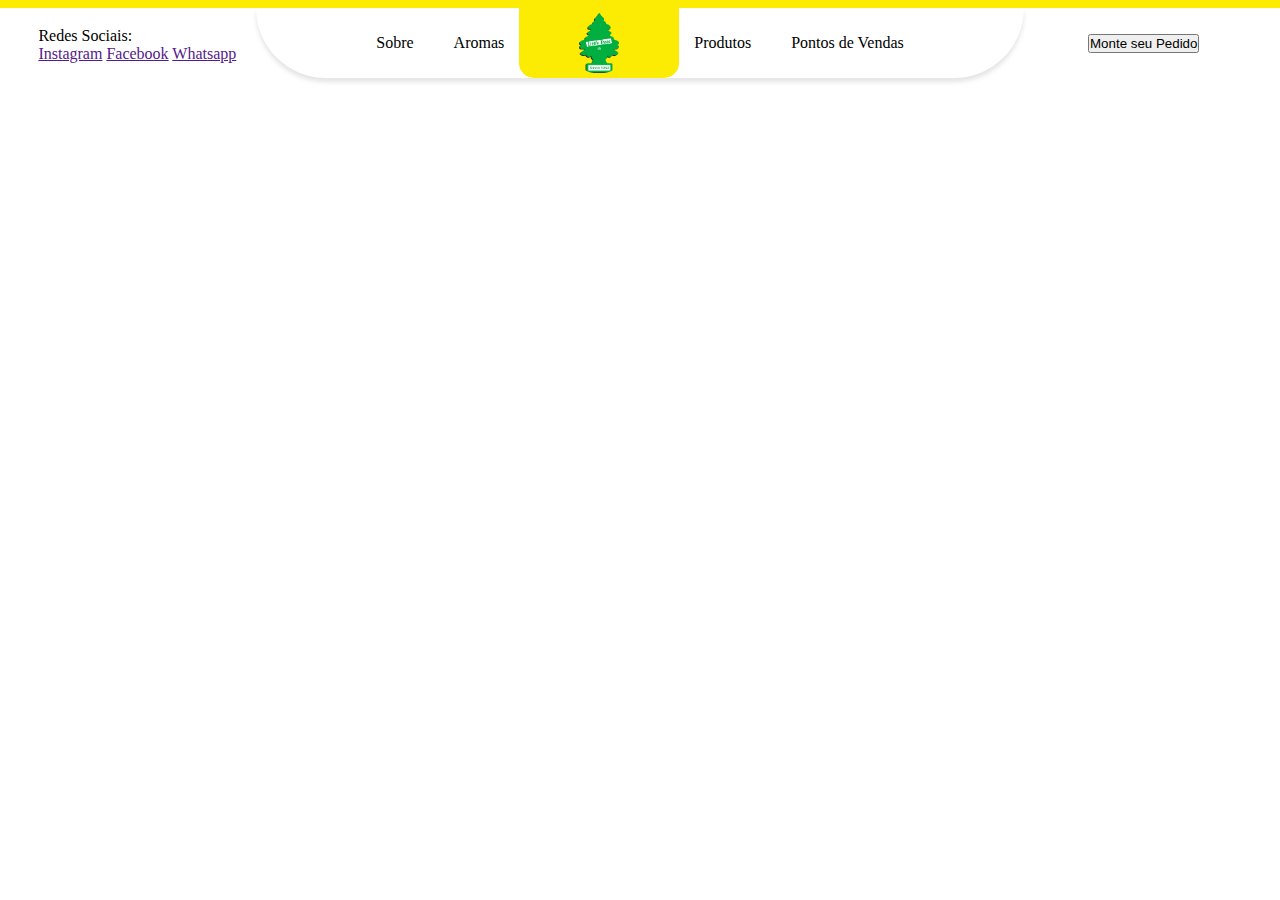
==== index.html @ 561e8fd2 "Criação do Header/Nav-menu, aplicando responsividade em parte" ====
<!DOCTYPE html>
<html lang="pt-br">

<head>
  <meta charset="UTF-8">
  <meta http-equiv="X-UA-Compatible" content="IE=edge">
  <meta name="viewport" content="width=device-width, initial-scale=1.0">
  <link rel="stylesheet" href="./css/style.css">
  <link rel="shortcut icon" href="/images/logo.png" type="image/x-icon">
  <title>Little Trees Alagoinhas</title>
</head>

<body>
  <header>
    <div class="linhaamarela"></div>
    <div class="nav">
      <div class="socialmedia">
        <p>Redes Sociais:</p>
        <a href="">Instagram</a>
        <a href="">Facebook</a>
        <a href="">Whatsapp</a>
      </div>

      <button class="btn btn-pedido" type="submit">Monte seu Pedido</button>

      <div class="nav-content">
        <ul>
          <li class="item">Sobre</li>
          <li class="item">Aromas</li>
        </ul>
        <div class="logo">
          <img src="/images/logo.png" alt="logoprincipal" class="logo">
        </div>
        <ul>
          <li class="item">Produtos</li>
          <li class="item">Pontos de Vendas</li>
        </ul>
      </div>

    </div>
  </header>


</body>

</html>
---- css/style.css ----
* {
  margin: 0px;
  padding: 0px;
}

header .linhaamarela {
  margin: 0px auto;
  background-color: #fcec04;
  width: auto;
  height: 8px;
}
header .nav {
  box-sizing: border-box;
  background-color: white;
  width: 60%;
  height: 35px;
  color: black;
  margin: 0px auto;
}
header .nav .socialmedia {
  position: absolute;
  top: 3%;
  left: 3%;
}
header .nav .btn {
  margin: 0px;
  padding: 0px;
}
header .nav .btn-pedido {
  position: absolute;
  margin-left: 65%;
  margin-top: 2%;
}
header .nav .nav-content {
  box-sizing: border-box;
  display: flex;
  justify-content: center;
  align-items: center;
  box-shadow: 0px 4px 4px rgba(155, 151, 151, 0.25);
  border-radius: 0px 0px 120px 120px;
  font-size: 16px;
}
header .nav .nav-content .logo {
  width: 30%;
  max-width: 160px;
  height: 70px;
  background-color: #fcec04;
  display: flex;
  justify-content: center;
  align-items: center;
  border-radius: 0px 0px 15px 15px;
  margin: 0px 15px;
}
header .nav .nav-content .logo img {
  width: 40px;
  height: 60px;
}
header .nav .nav-content ul {
  list-style: none;
  display: flex;
  gap: 40px;
}

/*# sourceMappingURL=style.css.map */
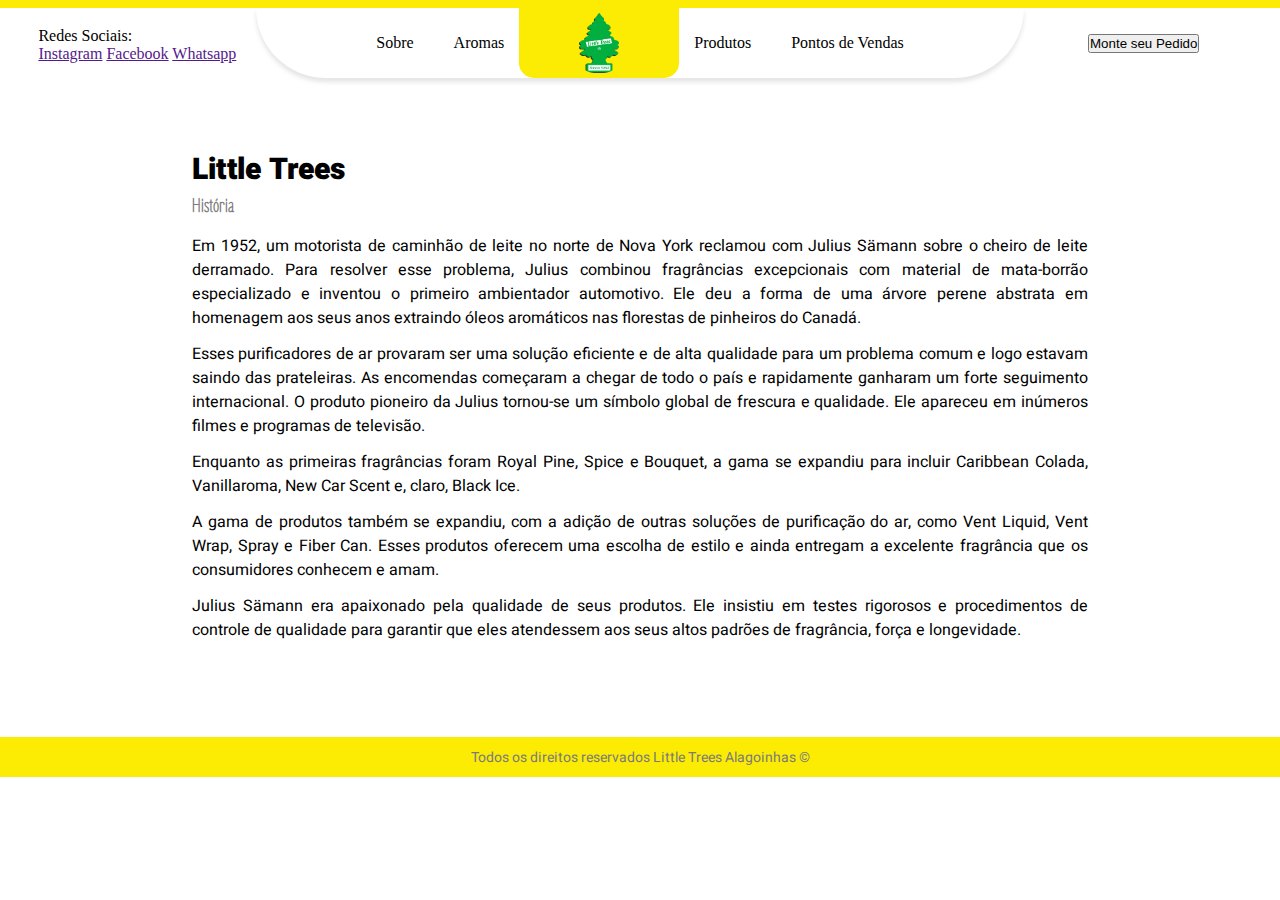
==== commit ebf114e3: "added footer; main-content:texto do sobre" ====
--- a/index.html
+++ b/index.html
@@ -40,7 +40,23 @@
     </div>
   </header>
 
+  <div class="main-content">
+    <h1>Little Trees</h1>
+    <h3>História</h3>
+    <p class="paragraph">
+      Em 1952, um motorista de caminhão de leite no norte de Nova York reclamou com Julius Sämann sobre o cheiro de leite derramado. Para resolver esse problema, Julius combinou fragrâncias excepcionais com material de mata-borrão especializado e inventou o primeiro ambientador automotivo. Ele deu a forma de uma árvore perene abstrata em homenagem aos seus anos extraindo óleos aromáticos nas florestas de pinheiros do Canadá.
+    </p>
+    <p class="paragraph">Esses purificadores de ar provaram ser uma solução eficiente e de alta qualidade para um problema comum e logo estavam saindo das prateleiras. As encomendas começaram a chegar de todo o país e rapidamente ganharam um forte seguimento internacional. O produto pioneiro da Julius tornou-se um símbolo global de frescura e qualidade. Ele apareceu em inúmeros filmes e programas de televisão.</p>
+    <p class="paragraph">Enquanto as primeiras fragrâncias foram Royal Pine, Spice e Bouquet, a gama se expandiu para incluir Caribbean Colada, Vanillaroma, New Car Scent e, claro, Black Ice.</p>
+    <p class="paragraph">A gama de produtos também se expandiu, com a adição de outras soluções de purificação do ar, como Vent Liquid, Vent Wrap, Spray e Fiber Can. Esses produtos oferecem uma escolha de estilo e ainda entregam a excelente fragrância que os consumidores conhecem e amam.</p>
+    <p class="paragraph">Julius Sämann era apaixonado pela qualidade de seus produtos. Ele insistiu em testes rigorosos e procedimentos de controle de qualidade para garantir que eles atendessem aos seus altos padrões de fragrância, força e longevidade.</p>
+  </div>
 
+  <footer>
+    <div class="footer-content">
+      <p>Todos os direitos reservados <a href="#">Little Trees Alagoinhas</a> &copy;</p>
+    </div>
+  </footer>
 </body>
 
 </html>--- a/css/style.css
+++ b/css/style.css
@@ -1,3 +1,5 @@
+@import url("https://fonts.googleapis.com/css2?family=Heebo:wght@400;700;800;900&family=Lato:wght@300;400;700&display=swap");
+@import url("https://fonts.googleapis.com/css2?family=Lato:wght@300;400;700&family=Zen+Loop&display=swap");
 * {
   margin: 0px;
   padding: 0px;
@@ -13,7 +15,7 @@
   box-sizing: border-box;
   background-color: white;
   width: 60%;
-  height: 35px;
+  height: 70px;
   color: black;
   margin: 0px auto;
 }
@@ -61,4 +63,55 @@
   gap: 40px;
 }
 
+.main-content {
+  box-sizing: border-box;
+  display: grid;
+  justify-content: center;
+  align-items: center;
+  max-width: 70%;
+  margin: 0 auto;
+  padding: 60px 0px;
+}
+.main-content h1 {
+  color: #000;
+  padding: 10px 0px;
+  padding-bottom: 3px;
+  font-size: 30px;
+  font-family: "Heebo", sans-serif;
+  font-weight: 900;
+}
+.main-content h3 {
+  color: #7b7b7b;
+  font-size: 20px;
+  padding-bottom: 10px;
+  font-family: "Zen Loop", cursive;
+}
+.main-content p {
+  padding: 6px 0px;
+  text-align: justify;
+  font-size: 16px;
+  font-family: "Heebo", sans-serif;
+}
+
+footer .footer-content {
+  background-color: #fcec04;
+  width: 100%;
+  height: 40px;
+  font-family: "Heebo", sans-serif;
+  font-weight: 400;
+  font-size: 14px;
+  position: relative;
+  bottom: 0;
+  left: 0;
+  margin-top: 2.3%;
+  display: grid;
+  justify-content: center;
+  align-items: center;
+  color: #7b7b7b;
+}
+footer a {
+  text-decoration: none;
+  color: #7b7b7b;
+}
+
 /*# sourceMappingURL=style.css.map */
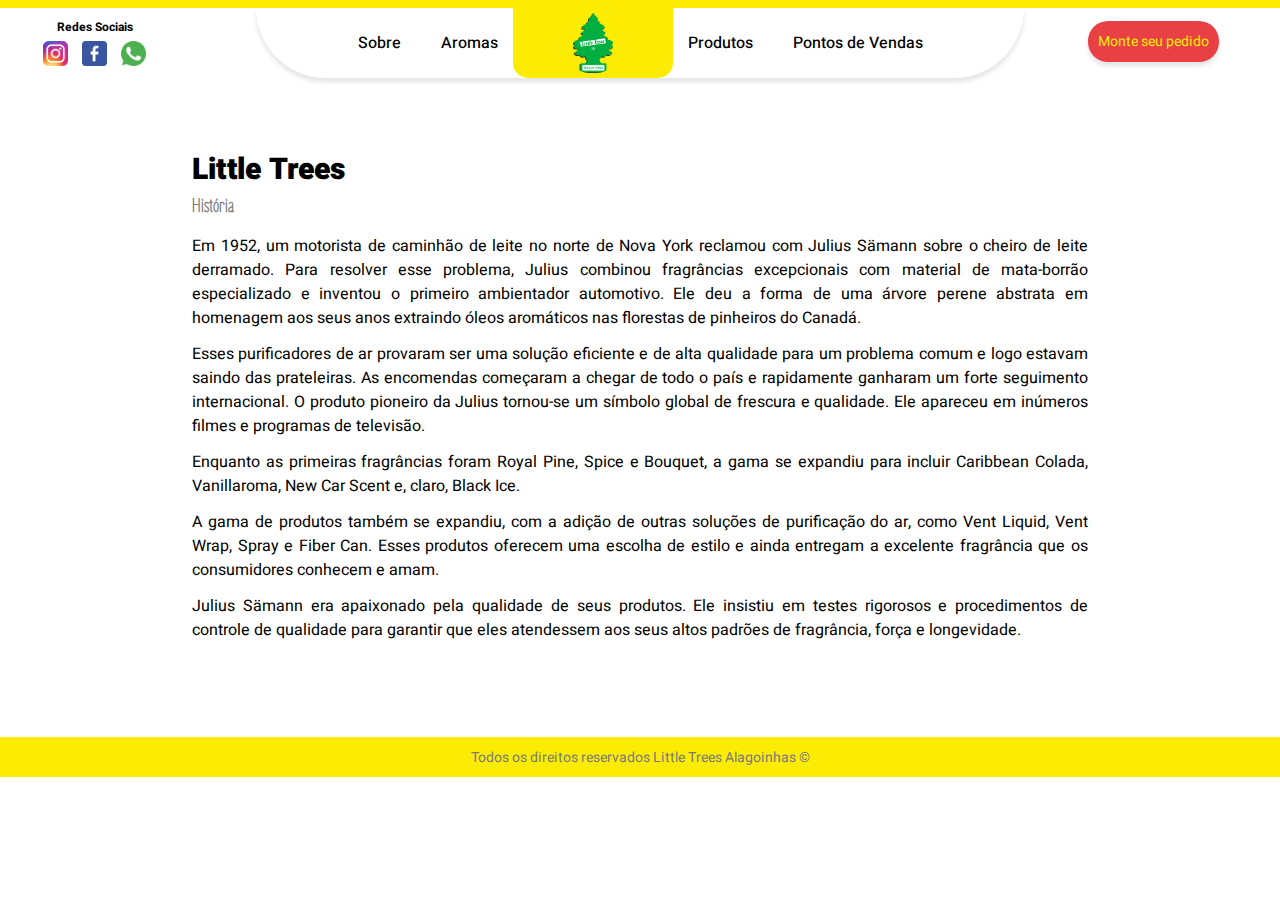
==== commit f333d154: "Fonte menu / definir as quebras pra responsividade / imagens redes sociais" ====
--- a/index.html
+++ b/index.html
@@ -15,25 +15,24 @@
     <div class="linhaamarela"></div>
     <div class="nav">
       <div class="socialmedia">
-        <p>Redes Sociais:</p>
-        <a href="">Instagram</a>
-        <a href="">Facebook</a>
-        <a href="">Whatsapp</a>
+        <p><strong>Redes Sociais</strong></p>
+        <a href=""><img src="/images/instaIcon.png" alt="Icone do Instagram"></a>
+        <a href=""><img src="/images/faceIcon.png" alt="Icone do Facebook"></a>
+        <a href=""><img src="/images/whatsIcon.png" alt="Icone do Whatsapp"></a>
       </div>
-
-      <button class="btn btn-pedido" type="submit">Monte seu Pedido</button>
+      <a class="btn btn-pedido" href="">Monte seu pedido</a>
 
       <div class="nav-content">
         <ul>
-          <li class="item">Sobre</li>
-          <li class="item">Aromas</li>
+          <li class="item"><a href="">Sobre</a></li>
+          <li class="item"><a href="">Aromas</a></li>
         </ul>
         <div class="logo">
           <img src="/images/logo.png" alt="logoprincipal" class="logo">
         </div>
         <ul>
-          <li class="item">Produtos</li>
-          <li class="item">Pontos de Vendas</li>
+          <li class="item"><a href="">Produtos</a></li>
+          <li class="item"><a href="">Pontos de Vendas</a></li>
         </ul>
       </div>
 
--- a/css/style.css
+++ b/css/style.css
@@ -1,5 +1,35 @@
-@import url("https://fonts.googleapis.com/css2?family=Heebo:wght@400;700;800;900&family=Lato:wght@300;400;700&display=swap");
-@import url("https://fonts.googleapis.com/css2?family=Lato:wght@300;400;700&family=Zen+Loop&display=swap");
+@import url("https://fonts.googleapis.com/css2?family=Heebo:wght@300;400;700;800;900&family=Lato:wght@300;400;700&display=swap");
+@import url("https://fonts.googleapis.com/css2?family=Lato:wght@300;400;600;700;800;900&family=Zen+Loop&display=swap");
+.main-content {
+  box-sizing: border-box;
+  display: grid;
+  justify-content: center;
+  align-items: center;
+  max-width: 70%;
+  margin: 0 auto;
+  padding: 60px 0px;
+}
+.main-content h1 {
+  color: #000;
+  padding: 10px 0px;
+  padding-bottom: 3px;
+  font-size: 30px;
+  font-family: "Heebo", sans-serif;
+  font-weight: 900;
+}
+.main-content h3 {
+  color: #7b7b7b;
+  font-size: 20px;
+  padding-bottom: 10px;
+  font-family: "Zen Loop", cursive;
+}
+.main-content p {
+  padding: 6px 0px;
+  text-align: justify;
+  font-size: 16px;
+  font-family: "Heebo", sans-serif;
+}
+
 * {
   margin: 0px;
   padding: 0px;
@@ -19,19 +49,57 @@
   color: black;
   margin: 0px auto;
 }
+header .nav .item {
+  font-family: "Heebo", sans-serif;
+  font-weight: 500;
+}
+header .nav .item a {
+  text-decoration: none;
+  color: inherit;
+  cursor: pointer;
+}
+header .nav .item a:hover {
+  color: #33ac5b;
+  transition: 500ms;
+  font-weight: 600;
+}
 header .nav .socialmedia {
   position: absolute;
-  top: 3%;
+  top: 2%;
   left: 3%;
 }
+header .nav .socialmedia p {
+  display: flex;
+  justify-content: center;
+  align-items: center;
+  font-family: "Heebo", sans-serif;
+  font-size: 12px;
+}
+header .nav .socialmedia img {
+  width: 25px;
+  height: 25px;
+  padding: 5px 5px;
+}
 header .nav .btn {
-  margin: 0px;
-  padding: 0px;
+  background-color: #e84045;
+  padding: 10px;
+  border-radius: 20px;
 }
 header .nav .btn-pedido {
   position: absolute;
   margin-left: 65%;
-  margin-top: 2%;
+  margin-top: 1%;
+  color: #fcec04;
+  text-decoration: none;
+  font-family: "Heebo", sans-serif;
+  font-weight: 400;
+  font-size: 14px;
+  box-shadow: 0px 4px 4px rgba(155, 151, 151, 0.25);
+}
+header .nav .btn-pedido:hover {
+  background-color: #33ac5b;
+  transition: 600ms;
+  color: white;
 }
 header .nav .nav-content {
   box-sizing: border-box;
@@ -63,36 +131,6 @@
   gap: 40px;
 }
 
-.main-content {
-  box-sizing: border-box;
-  display: grid;
-  justify-content: center;
-  align-items: center;
-  max-width: 70%;
-  margin: 0 auto;
-  padding: 60px 0px;
-}
-.main-content h1 {
-  color: #000;
-  padding: 10px 0px;
-  padding-bottom: 3px;
-  font-size: 30px;
-  font-family: "Heebo", sans-serif;
-  font-weight: 900;
-}
-.main-content h3 {
-  color: #7b7b7b;
-  font-size: 20px;
-  padding-bottom: 10px;
-  font-family: "Zen Loop", cursive;
-}
-.main-content p {
-  padding: 6px 0px;
-  text-align: justify;
-  font-size: 16px;
-  font-family: "Heebo", sans-serif;
-}
-
 footer .footer-content {
   background-color: #fcec04;
   width: 100%;
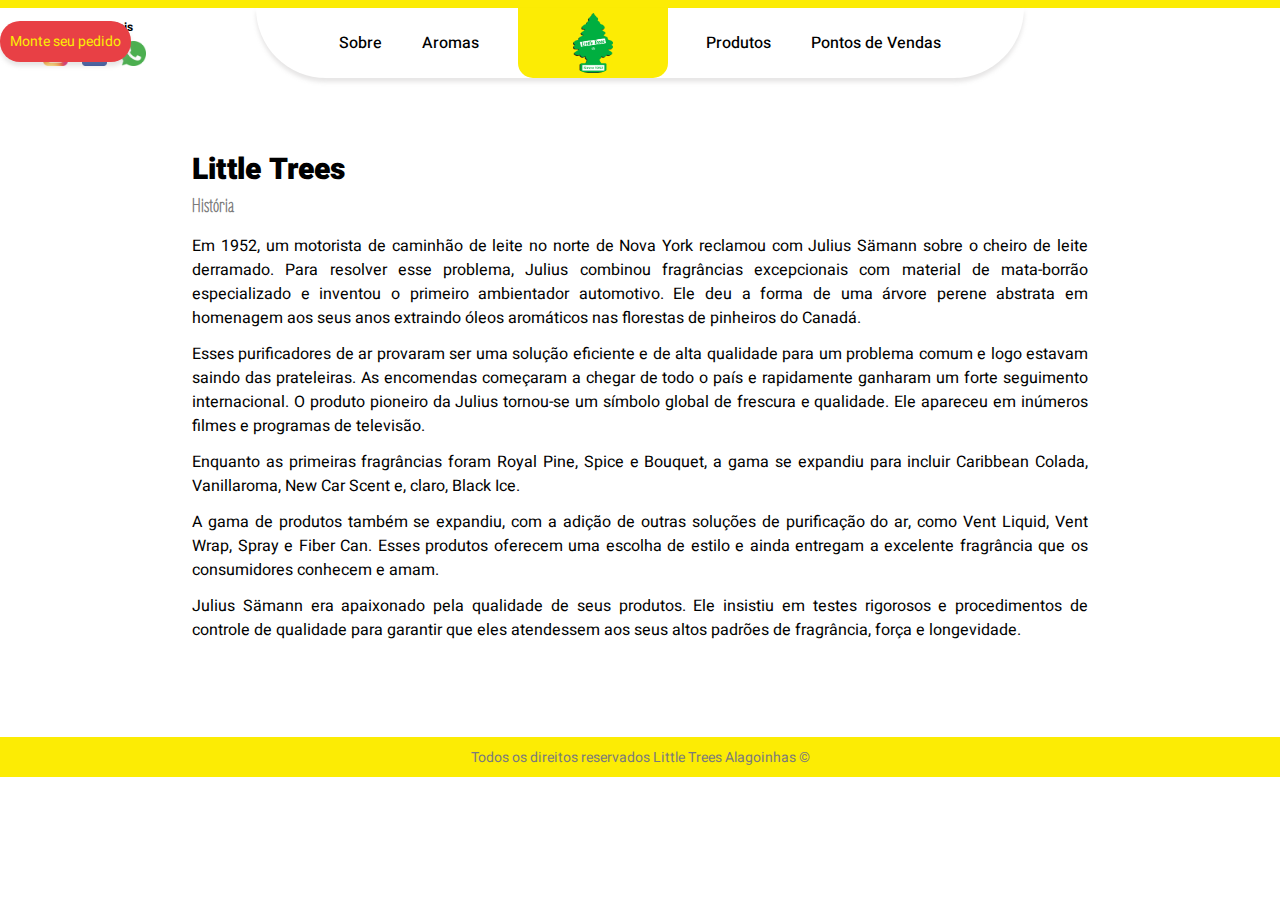
==== commit eff566dc: "media query 600px + posicionamento do botão do pedido" ====
--- a/index.html
+++ b/index.html
@@ -13,7 +13,7 @@
 <body>
   <header>
     <div class="linhaamarela"></div>
-    <div class="nav">
+    <div class="nav"> 
       <div class="socialmedia">
         <p><strong>Redes Sociais</strong></p>
         <a href=""><img src="/images/instaIcon.png" alt="Icone do Instagram"></a>
--- a/css/style.css
+++ b/css/style.css
@@ -1,4 +1,4 @@
-@import url("https://fonts.googleapis.com/css2?family=Heebo:wght@300;400;700;800;900&family=Lato:wght@300;400;700&display=swap");
+@import url("https://fonts.googleapis.com/css2?family=Heebo:wght@300;400;500;600;700;800;900&family=Lato:wght@300;400;700&display=swap");
 @import url("https://fonts.googleapis.com/css2?family=Lato:wght@300;400;600;700;800;900&family=Zen+Loop&display=swap");
 .main-content {
   box-sizing: border-box;
@@ -44,7 +44,6 @@
 header .nav {
   box-sizing: border-box;
   background-color: white;
-  width: 60%;
   height: 70px;
   color: black;
   margin: 0px auto;
@@ -84,10 +83,10 @@
   background-color: #e84045;
   padding: 10px;
   border-radius: 20px;
+  margin-left: 0px;
 }
 header .nav .btn-pedido {
   position: absolute;
-  margin-left: 65%;
   margin-top: 1%;
   color: #fcec04;
   text-decoration: none;
@@ -109,17 +108,20 @@
   box-shadow: 0px 4px 4px rgba(155, 151, 151, 0.25);
   border-radius: 0px 0px 120px 120px;
   font-size: 16px;
+  width: 60%;
+  margin: 0% 20%;
 }
 header .nav .nav-content .logo {
-  width: 30%;
-  max-width: 160px;
+  width: 40%;
+  max-width: 150px;
   height: 70px;
   background-color: #fcec04;
   display: flex;
+  flex-direction: column;
   justify-content: center;
   align-items: center;
   border-radius: 0px 0px 15px 15px;
-  margin: 0px 15px;
+  margin: 0px 5%;
 }
 header .nav .nav-content .logo img {
   width: 40px;
@@ -152,4 +154,119 @@
   color: #7b7b7b;
 }
 
+@media (max-width: 1020px) {
+  header .nav .nav-content .logo {
+    position: relative;
+    margin: 0px 15px;
+  }
+  header .nav .item {
+    font-size: 14px;
+    font-family: "Heebo", sans-serif;
+    font-weight: 500;
+  }
+}
+@media (max-width: 940px) {
+  header .nav .nav-content .item {
+    font-size: 12px;
+  }
+  header .nav .btn-pedido {
+    margin-left: 82%;
+    margin-top: 2%;
+  }
+}
+@media (max-width: 900px) {
+  header .nav .nav-content .logo {
+    max-width: 130px;
+  }
+  header .nav .nav-content .logo img {
+    width: 35px;
+    height: 45px;
+  }
+  header .item {
+    font-size: 12px;
+  }
+}
+@media (max-width: 800px) {
+  header .nav {
+    height: 40px;
+  }
+  header .nav a {
+    font-size: 11px;
+  }
+  header .nav .socialmedia {
+    top: 3%;
+  }
+  header .nav .socialmedia p {
+    font-size: 10px;
+  }
+  header .nav .socialmedia img {
+    width: 18px;
+    height: 18px;
+  }
+  header .nav .btn-pedido {
+    font-size: 10px;
+  }
+  header .nav .nav-content .logo {
+    max-width: 120px;
+    height: 50px;
+  }
+  header .nav .nav-content .logo img {
+    width: 25px;
+    height: 40px;
+  }
+
+  footer .footer-content {
+    height: 30px;
+    font-size: 12px;
+  }
+}
+@media (max-width: 768px) {
+  header .linhaamarela {
+    display: none;
+  }
+  header .nav .socialmedia {
+    top: 2%;
+  }
+  header .nav .socialmedia p {
+    display: none;
+  }
+  header .nav .socialmedia img {
+    width: 15px;
+    height: 15px;
+  }
+  header .nav .btn-pedido {
+    margin-top: 0px;
+    top: 1.5%;
+  }
+  header .nav .nav-content {
+    border-radius: 0px;
+    width: 100%;
+    margin: 0px;
+    background-color: #fcec04;
+  }
+  header .nav .nav-content .logo {
+    max-width: 100px;
+  }
+  header .nav .nav-content ul {
+    gap: 20px;
+  }
+
+  footer .footer-content {
+    height: 30px;
+    font-size: 12px;
+  }
+}
+@media (max-width: 600px) {
+  header .nav .socialmedia {
+    display: none;
+  }
+  header .nav .btn-pedido {
+    margin-left: 5%;
+    top: 1%;
+  }
+  header .nav-content ul li {
+    display: none;
+  }
+}
+
 /*# sourceMappingURL=style.css.map */
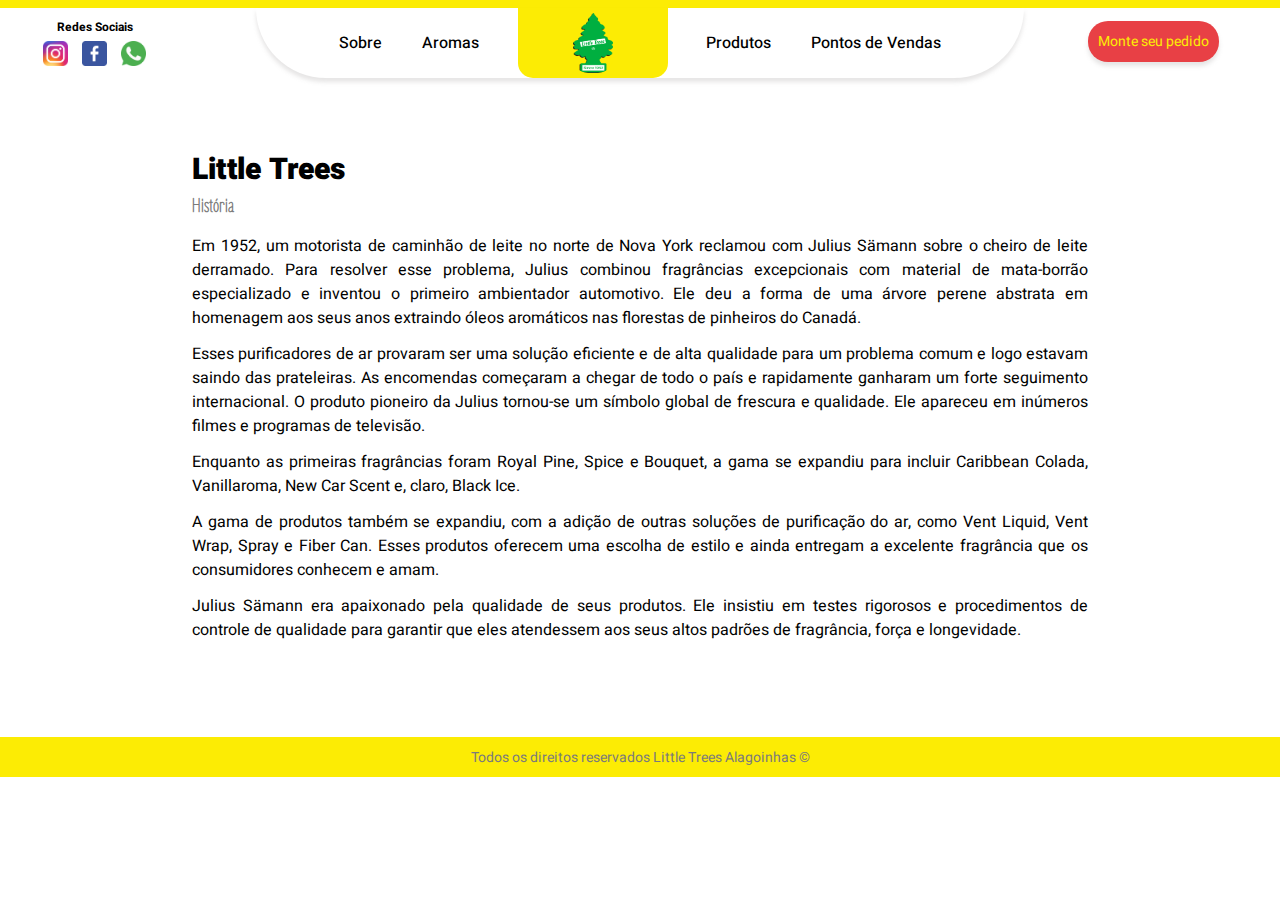
==== commit 93b6bd93: "Inicio do botão menuBurguer + Js Abrir Fechar" ====
--- a/index.html
+++ b/index.html
@@ -13,7 +13,7 @@
 <body>
   <header>
     <div class="linhaamarela"></div>
-    <div class="nav"> 
+    <div class="nav">
       <div class="socialmedia">
         <p><strong>Redes Sociais</strong></p>
         <a href=""><img src="/images/instaIcon.png" alt="Icone do Instagram"></a>
@@ -35,6 +35,17 @@
           <li class="item"><a href="">Pontos de Vendas</a></li>
         </ul>
       </div>
+      <nav id="nav-burguer">
+        <button id="btn-mobile">Menu
+          <span id="hamburger"></span>
+        </button>
+        <ul id="menu-burguer" role="menu">
+          <li><a href="/">Sobre</a></li>
+          <li><a href="/">Aromas</a></li>
+          <li><a href="/">Produtos</a></li>
+          <li><a href="/">Pontos de Venda</a></li>
+        </ul>
+      </nav>
 
     </div>
   </header>
@@ -56,6 +67,8 @@
       <p>Todos os direitos reservados <a href="#">Little Trees Alagoinhas</a> &copy;</p>
     </div>
   </footer>
+
+  <script src="/scripts/jsBtnMenu.js"></script>
 </body>
 
 </html>--- a/css/style.css
+++ b/css/style.css
@@ -87,6 +87,7 @@
 }
 header .nav .btn-pedido {
   position: absolute;
+  margin-left: 85%;
   margin-top: 1%;
   color: #fcec04;
   text-decoration: none;
@@ -131,6 +132,9 @@
   list-style: none;
   display: flex;
   gap: 40px;
+}
+header .nav #nav-burguer {
+  display: none;
 }
 
 footer .footer-content {
@@ -264,8 +268,23 @@
     margin-left: 5%;
     top: 1%;
   }
-  header .nav-content ul li {
-    display: none;
+  header .nav .nav-content ul li {
+    display: none;
+  }
+  header .nav #nav-burguer {
+    display: block;
+    position: absolute;
+    margin-left: 85%;
+    top: 1rem;
+  }
+  header .nav #nav-burguer ul {
+    list-style: none;
+    display: none;
+  }
+  header .nav #nav-burguer ul a {
+    text-decoration: none;
+    color: inherit;
+    cursor: pointer;
   }
 }
 
